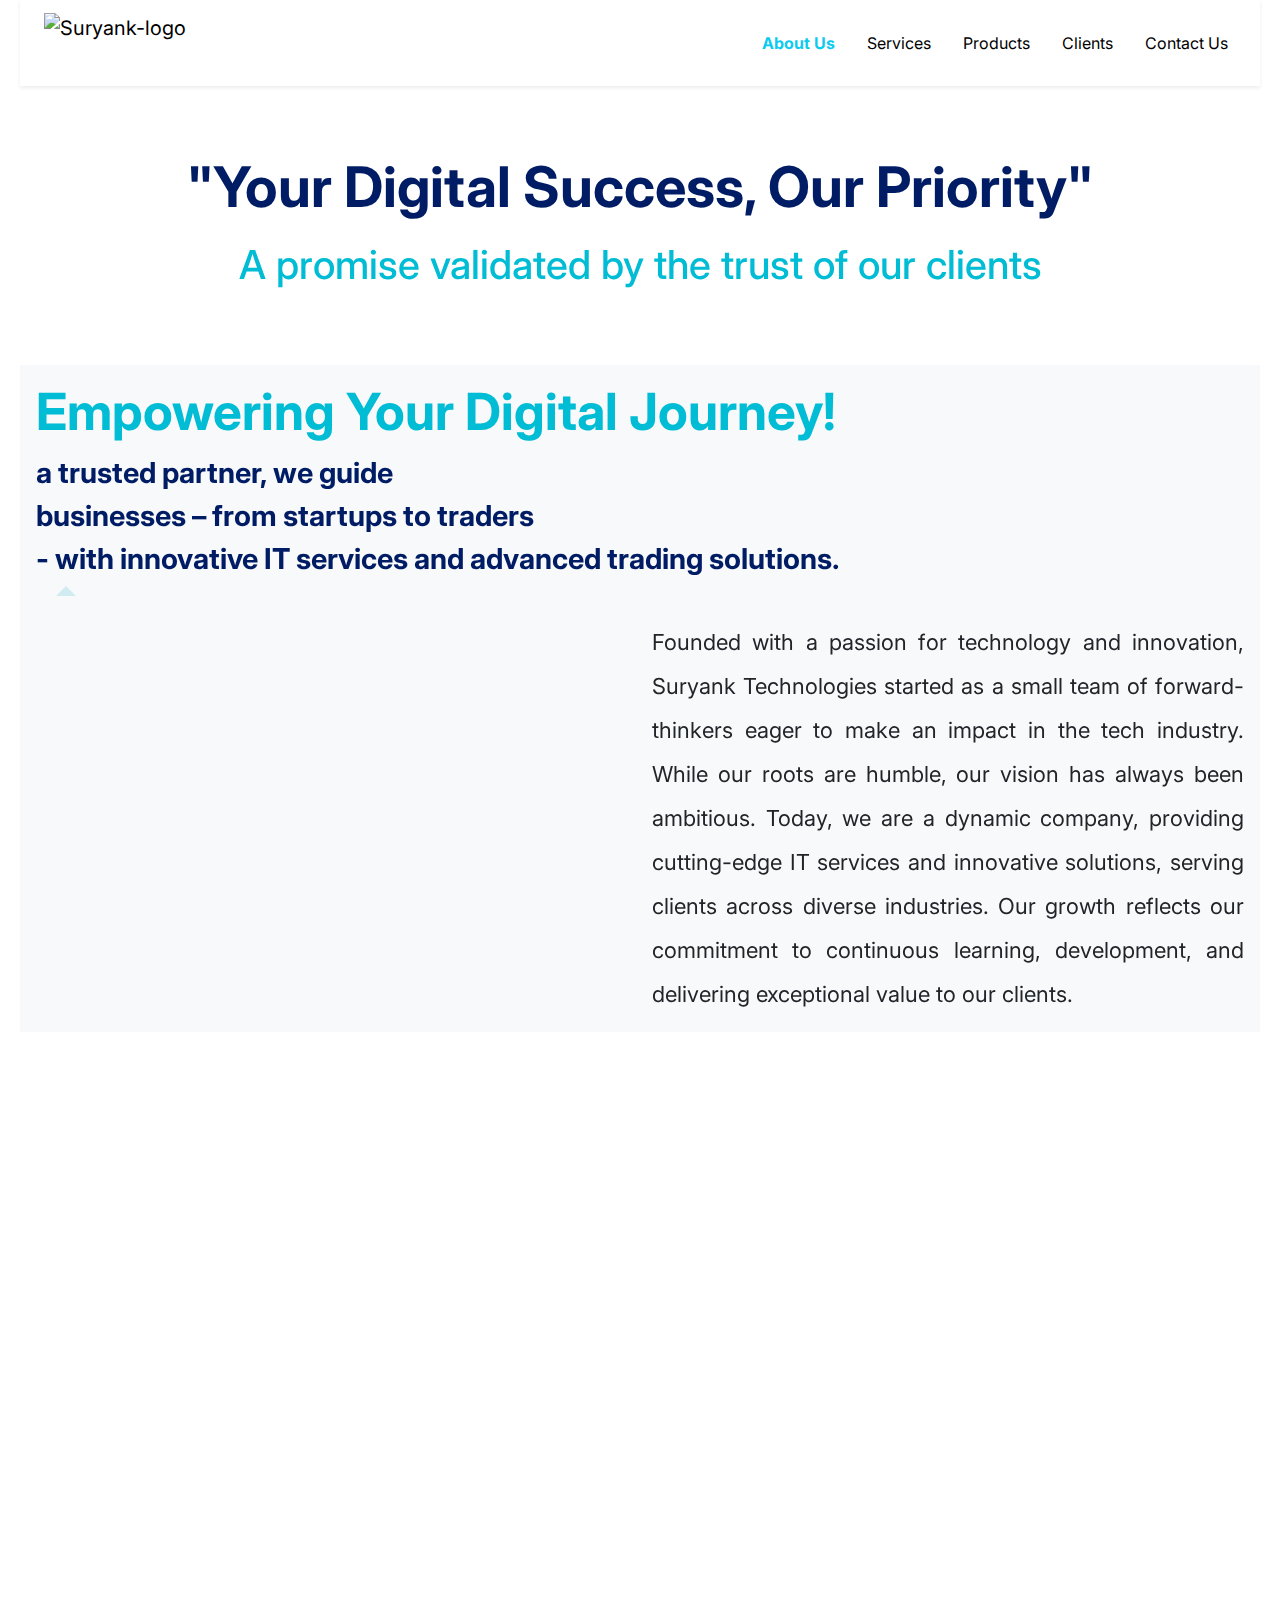
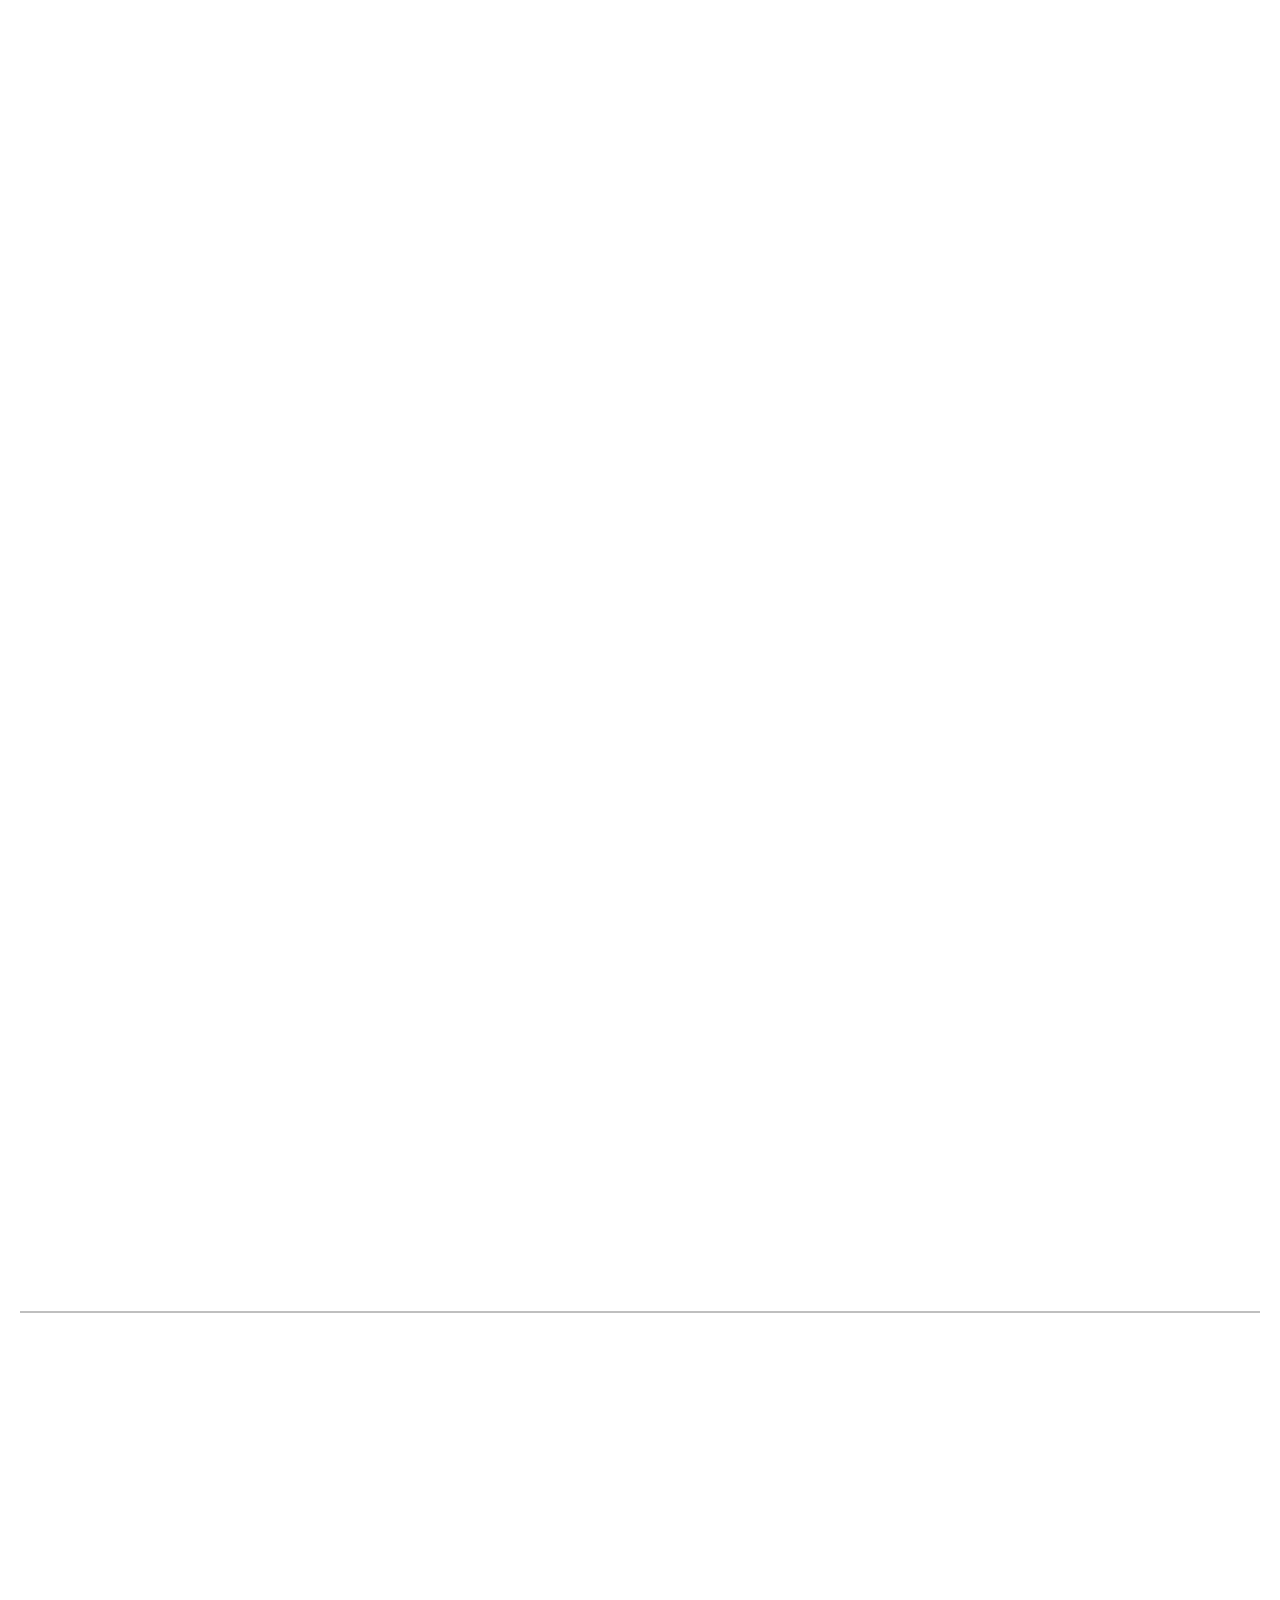
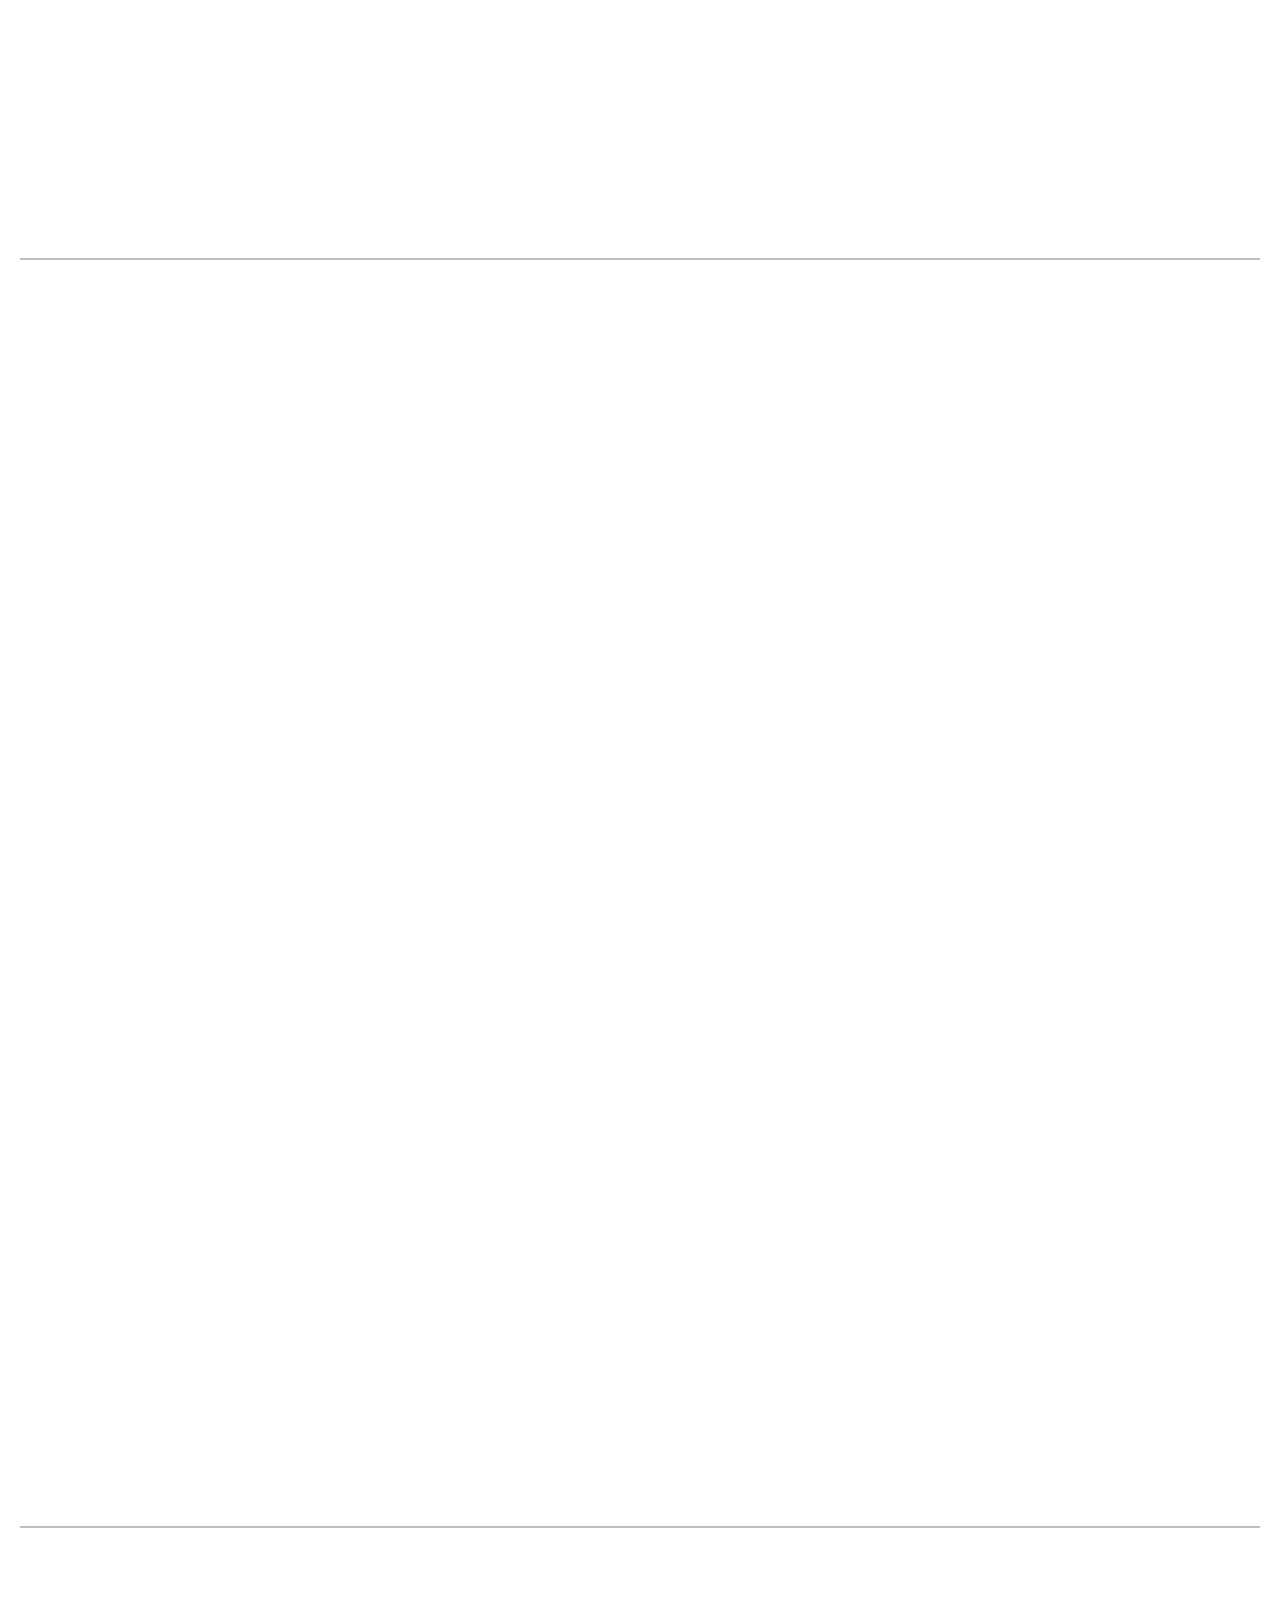
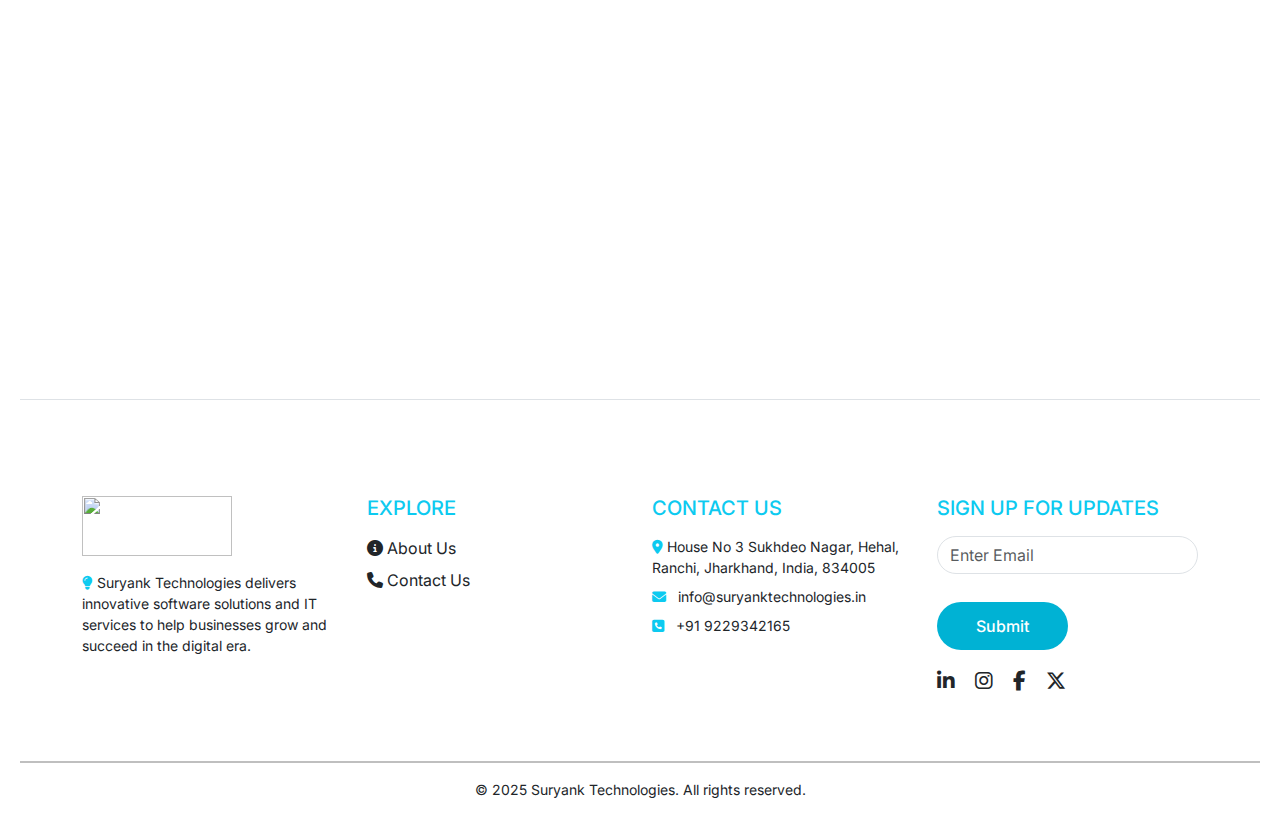
==== pages/index.html @ 4d27ec3f "push all files" ====
<!DOCTYPE html>
<html lang="en">
<head>
    <meta charset="UTF-8">
    <meta name="viewport" content="width=device-width, initial-scale=1.0">
    <title>Suryank Technologies</title>

    <!-- AOS CSS -->
    <link href="https://cdn.jsdelivr.net/npm/aos@2.3.4/dist/aos.css" rel="stylesheet">
    <link href="https://api.fontshare.com/v2/css?f[]=satoshi@400&display=swap" rel="stylesheet">

    <!-- Linking swipper css -->
    <link rel="stylesheet" href="https://cdn.jsdelivr.net/npm/swiper@11/swiper-bundle.min.css" />

    <!--Google Fonts Roboto-->
    <link rel="preconnect" href="https://fonts.googleapis.com">
    <link rel="preconnect" href="https://fonts.gstatic.com" crossorigin>
    <link
        href="https://fonts.googleapis.com/css2?family=Inter:opsz,wght@14..32,100..900&family=Open+Sans:ital,wght@0,300..800;1,300..800&family=Roboto:ital,wght@0,100..900;1,100..900&display=swap"
        rel="stylesheet">

    <!-- Bootstrap CSS -->
    <link href="https://cdn.jsdelivr.net/npm/bootstrap@5.3.3/dist/css/bootstrap.min.css" rel="stylesheet">
    <!-- Font Awesome (for icons) -->
    <link rel="stylesheet" href="https://cdnjs.cloudflare.com/ajax/libs/font-awesome/6.5.0/css/all.min.css">
    <link rel="stylesheet" href="style.css">

</head>
<body>
    <nav class="navbar navbar-expand-lg bg-white shadow-sm">
        <div class="container-fluid px-4">
            <!-- Logo -->
            <a class="navbar-brand d-flex align-items-center" href="#">
                <img src="/suryank-technologies2/assests/logo2.jpeg" alt="Suryank-logo">
                <!--  -->   
            </a>
    
            <!-- Toggler for mobile view -->
            <button class="navbar-toggler" type="button" data-bs-toggle="collapse" data-bs-target="#navbarNav">
                <span class="navbar-toggler-icon"></span>
            </button>
    
            <!-- Links -->

            
            <div class="collapse navbar-collapse justify-content-end" id="navbarNav">
                <ul class="navbar-nav gap-3">
                    <li class="nav-item">
                        <a class="nav-link" href="index.html">About Us</a>
                    </li>
                    <li class="nav-item">
                        <a class="nav-link" href="service.html">Services</a>
                    </li>
                    <li class="nav-item">
                        <a class="nav-link" href="product.html">Products</a>
                    </li>
                    <li class="nav-item">
                        <a class="nav-link" href="client.html">Clients</a>
                    </li>
                    <li class="nav-item">
                        <a class="nav-link" href="contact.html">Contact Us</a>
                    </li>
                </ul>
            </div>

        </div>
    </nav>

    <div class="d-flex flex-column align-items-center justify-content-center opacity-100 mt-5" data-aos="fade-up">
        <div class="text-center" style="max-width: 1200px; width: 100%; padding: 20px;">
            <h1 class="display-4" style="font-weight: bold;color:#001c64;">"Your Digital Success, Our Priority"</h1>
            <h1 class="h4 font-weight-light" style="font-size: 2.5rem; margin-top:20px;color: #00bcd4;">A promise validated by the trust of our clients</h1>
        </div>     
    </div>


    <div class="header-container mt-5 w-layout-blockcontainer w-container mb-4" data-aos="fade-up">

        <div class="highlight-box bg-light" >
            <div data-aos="fade-right">
            <h2 class="main-heading">Empowering Your Digital Journey!</h2>
            <p class="sub-heading">
                a trusted partner, we guide<br>
                businesses – from startups to traders<br>
                - with innovative IT services and advanced trading solutions.
            </p>
            </div>
            <!-- <div class="striped-divider"></div> -->
    
            <div class="speech-bubble" data-aos="fade-left">
                <div class="row">
                    <!-- Empty Left Half (Hidden on small screens) -->
                    <div class="col-md-6 d-none d-md-block">
                        <!-- Empty on purpose -->
                    </div>
                
                    <!-- Text Content -->
                    <div class="col-12 col-md-6 d-flex align-items-center custom-paragraph text-justify">
                        <p class="mb-0 w-100 mt-4">
                            Founded with a passion for technology and innovation, Suryank Technologies started as a small team of forward-thinkers
                            eager to make an impact in the tech industry. While our roots are humble, our vision has always been ambitious. Today,
                            we are a dynamic company, providing cutting-edge IT services and innovative solutions, serving clients across diverse
                            industries. Our growth reflects our commitment to continuous learning, development, and delivering exceptional value to
                            our clients.
                        </p>
                    </div>
                </div>

            </div>
            
        </div>
    </div>

    <div class="main-content mt-4">
    
        <!-- Our Vision -->
        <div class="container-fluid vision-section p-0" data-aos="fade-right">
            <div class="row align-items-center">
                <h1 class="vision-title1 text-center ">Our <span>Vision</span></h1>
                <div class="col-md-6 text-center">
                    <img src="/suryank-technologies2/assests/vision.png" alt="Vision Image" class="vision-image">
                </div>
                <div class="col-md-6 mb-4">
                    <h1 class="vision-title text-center ">Our <span>Vision</span></h1>
                    <p class="subheading mt-3">Dream to Reality</p>
                    <p class="vision-text custom-paragraph text-justify">
                        Our vision is to lead the future of technology innovation by building
                        sustainable,
                        impactful solutions that transform
                        industries. We aim to become a trusted global partner known for reliability,
                        integrity, and technological expertise. By
                        advancing digital transformation, we aspire to shape a smarter, more
                        connected
                        world.
                    </p>
                </div>
                
            </div>
        </div>
    
        <!-- Our Story -->
        <div class="container-fluid vision-section bg-light p-0" data-aos="fade-left">
            <div class="row align-items-center flex-md-row-reverse mt-4">
                <h1 class="vision-title1 text-center mt-4">Our <span>Story</span></h1>
                <div class="col-md-6 text-center">
                    <img src="/suryank-technologies2/assests/story.png" alt="story Image" class="vision-image">
                </div>
                <div class="col-md-6 mb-4">
                    <h1 class="vision-title text-center mt-4">Our <span>Story</span></h1>
                    <p class="subheading mt-3">From Humble Beginnings</p>
                    <p class="vision-text custom-paragraph text-justify">
                        Founded with a passion for technology and innovation, Suryank Technologies began
                        as a
                        small team of forward-thinkers eager to make an impact in the tech industry.
                        Over
                        the
                        years, we have grown into a dynamic company dedicated to solving
                        complex challenges with cutting-edge solutions. From humble beginnings to
                        trusted
                        partnerships with diverse industries,our journey reflects our commitment to
                        continuous
                        learning, growth, and client success.
                    </p>
                </div>
                
            </div>
        </div>
    
        <!-- Our People -->
        <div class="container-fluid vision-section p-0" data-aos="fade-right">
            <div class="row align-items-center mt-4">
                <h1 class="vision-title1 text-center">Our <span>People</span></h1>
                <div class="col-md-6 text-center">
                    <img src="/suryank-technologies2/assests/people.png" alt="people Image" class="vision-image">
                </div>
                <div class="col-md-6 mb-4">
                
                    <h1 class="vision-title text-center">Our <span>People</span></h1>
                    <p class="subheading mt-3">Heart of Our Success</p>
                    <p class="vision-text custom-paragraph text-justify">
                        Our team is the heart of Suryank Technologies. Comprising skilled engineers,
                        creative
                        designers, and dedicated project
                        managers, our professionals bring diverse expertise and a shared commitment
                        to
                        excellence. Each team member contributes
                        unique skills and perspectives, fostering an environment of collaboration,
                        innovation, and mutual respect.
                    </p>
                </div>
                
            </div>
        </div>
    
        <!-- Our Mission -->
        <div class="container-fluid vision-section bg-light p-0" data-aos="fade-left">
            <div class="row align-items-center flex-md-row-reverse mt-4">
                
                <h1 class="vision-title1 text-center mt-4">Our <span>Mission</span></h1>
                <div class="col-md-6 text-center">
                    <img src="/suryank-technologies2/assests/mission.png" alt="mission Image" class="vision-image">
                </div>
                <div class="col-md-6 mb-4">
                    <h1 class="vision-title text-center mt-4">Our <span>Mission</span></h1>
                    <p class="subheading mt-3">Purpose that Drives Us</p>
                    <p class="vision-text custom-paragraph text-justify">
                        At Suryank Technologies, our mission is to empower businesses through innovative
                        technology solutions that simplify
                        processes, boost productivity, and drive success. We are committed to delivering
                        high-quality, customer-centric services
                        that cater to the evolving needs of our clients, helping them thrive in a
                        competitive
                        digital landscape.
                    </p>
                </div>
               
            </div>
        </div>
    
    </div>
    
    <hr style="border: none; height: 2px; background-color: black;">
   

    <div class="title" style="margin: 20px 0 20px 0;" data-aos="fade-up">
        <a href="service.html" style="text-decoration:none">
            <h3 class="text-heading services-heading text-#002060">Our <span
                    style="color: #00bcd4;">Services</span></h3>
        </a>
        <h6 class="services-subtext">We deliver high-quality solutions to empower your business</h6>
    </div>
    
    <div class="conatainer swiper" data-aos="fade-in">
        <div class="wrapper">
            <div class="card-list swiper-wrapper">
    
                <div class="card swiper-slide">
                    <div class="card-image">
                        <img src="/suryank-technologies2/assests/andorid.jpeg" alt="">
                    </div>
                    <div class="card-content">
                        <h3 class="card-title">Mobile and Web App Development</h3>
                        <p class="card-text">High-performance applications that engage users.</p>
                    </div>
                </div>
                <div class="card swiper-slide">
                    <div class="card-image">
                        <img src="/suryank-technologies2/assests/custome.jpeg" alt="">
                    </div>
                    <div class="card-content">
                        <h3 class="card-title">Custom Software Development</h3>
                        <p class="card-text">Tailored solutions to meet specific business needs.</p>
                    </div>
                </div>
                <div class="card swiper-slide">
                    <div class="card-image">
                        <img src="/suryank-technologies2/assests/cloud.jpeg" alt="">
                    </div>
                    <div class="card-content">
                        <h3 class="card-title">Cloud Services</h3>
                        <p class="card-text">Scalable and secure cloud solutions to enhance operational agility..</p>
                    </div>
                </div>
                <div class="card swiper-slide">
                    <div class="card-image">
                        <img src="/suryank-technologies2/assests/Data _Analytics.webp" alt="">
                    </div>
                    <div class="card-content">
                        <h3 class="card-title">Data Analytics and AI Solutions</h3>
                        <p class="card-text">Data-driven insights and automation for smarter decision-making.</p>
                    </div>
                </div>
                <div class="card swiper-slide">
                    <div class="card-image">
                        <img src="/suryank-technologies2/assests/IT_Consulting.webp" alt="">
                    </div>
                    <div class="card-content">
                        <h3 class="card-title">IT Consulting</h3>
                        <p class="card-text">Expert guidance to drive digital transformation and efficiency.</p>
                    </div>
                </div>
    
            </div>
    
    
            <div class="swiper-pagination"></div>
    
            <!-- If we need navigation buttons -->
            <div class="swiper-button-prev"></div>
            <div class="swiper-button-next"></div>
        </div>
    </div>

    <hr style="border: none; height: 2px; background-color: black;">

    <div class="title" style="margin: 20px 0 20px 0;" data-aos="fade-up">
        <a href="service.html" style="text-decoration:none">
            <h3 class="text-heading services-heading text-#002060">Our <span style="color: #00bcd4;">Product</span></h3>
        </a>
        <h6 class="services-subtext">Suryank Technologies offers a comprehensive suite of services, including</h6>
    </div>
    
    <div class="full-conatiner">
        <!-- Hero Section -->
        <section class="hero container-1" data-aos="fade-up">
            <div>
                <img src="/suryank-technologies2/assests/algopandas.png"
                    style="max-width: 200px; margin-bottom: 50px; border-radius:10px;">
                <h1 class="color-all">AlgoPandas: Simplify Algorithmic Trading</h1>
                <p class="lead  color-one">No-Code, Plug & Play Trading Solutions for Real Traders.</p>
                <a href="https://www.algopandas.com/" class="btn btn-primary cta-button">Try Demo</a>
                <a href="https://web.algopandas.com/expert-signup/" class="btn btn-outline-primary cta-button">Sign Up
                    Now</a>
            </div>
        </section>
    
        <!-- Problem and Solution -->
        <section class="py-5 container-2" data-aos="fade-up">
            <h2 class="col-md-5 color-all" style="padding-left: 50px;" data-aos="fade-right">Why AlgoPandas?</h2>
            <div class="row">
                <div class="col-md-5" style="padding-left: 60px;" data-aos="fade-right">
                    <h4 class="color-one">The Problem</h4>
                    <p>Too much code. Too many roadblocks. Too little time.</p>
                </div>
                <div class="col-md-5" data-aos="fade-left" style="padding-left: 60px;">
                    <h4 class="color-one">The Solution</h4>
                    <p>AlgoPandas is designed to make algo trading simple, accessible, and no-code. No more time wasted on
                        complex coding and technical barriers.</p>
                </div>
            </div>
        </section>        
        <!-- Call to Action -->
        <section class="cta" data-aos="fade-left">
            <h2 class="color-all">Ready to Get Started?</h2>
            <p>Join hundreds of traders who have simplified their trading with AlgoPandas. Start automating today!</p>
            <a href="https://www.algopandas.com/" class="btn btn-success cta-button">Start Free Trial</a>
            <a href="https://www.algopandas.com/" class="btn btn-outline-success cta-button">Learn More</a>
        </section>
    
        <!-- FAQ -->
        <section class="py-5 container3" data-aos="fade-in" style="padding-left: 3rem;">
            <h2 class="color-all">Frequently Asked Questions</h2>
            <div>
                <h5 class="color-one">What is AlgoPandas?</h5>
                <p>AlgoPandas is a no-code, plug-and-play platform that lets traders automate their trading strategies
                    without
                    needing any programming knowledge.</p>
            </div>
            <div>
                <h5 class="color-one">Do I need coding skills?</h5>
                <p>No! AlgoPandas is designed to be simple and user-friendly, so you can start automating without writing
                    any
                    code.</p>
            </div>
        </section>
    </div>


    <!----------------------------------Client Page---------------------------------->
    <hr style="border: none; height: 2px; background-color: black;">
    <div class="client-container py-5" data-aos="fade-up">
        <h2 class="text-center mb-3 text-cyan">Our Esteemed Clients</h2>
        <p class="description">
            We are proud to collaborate with some of the most innovative and forward-thinking companies across various
            industries.
            Our clients trust us to deliver high-quality solutions and impactful results that drive growth and success.
        </p>
        <div class="row justify-content-center" id="clientContainer">
            <!-- Client cards load here -->
        </div>
    </div>  
    
    <!-- JavaScript -->
    <script>
        const clients = [
            {
                name: "Gainx-wealth",
                website: "https://www.gainxwealth.com/",
                logo: "/suryank-technologies2/assests/Gain x.png"
            },
            {
                name: "Truewealth",
                website: "https://truewealth.co.in/",
                logo: "/suryank-technologies2/assests/Truewealth.png"
            },
            {
                name: "Crypto-Hub-City",
                website: "https://cryptohubcity.com/",
                logo: "/suryank-technologies2/assests/crypto hub city.png"
            }
        ];

        const container = document.getElementById('clientContainer');

        clients.forEach((client, index) => {
            const delay = 0.2 + index * 0.2;
            const cardHTML = `
                <div class="col-md-4 mb-4 d-flex justify-content-center">
                  <div class="card text-center client-card shadow-sm" style="animation-delay: ${delay}s;">
                    <div class="card-body">
                      <img src="${client.logo}" alt="${client.name}">
                      <h5 class="card-title mt-3">${client.name}</h5>
                      <a href="${client.website}" class="btn btn-outline-primary btn-animated mt-3" target="_blank">
                        <span>Visit Website</span>
                      </a>
                    </div>
                  </div>
                </div>
              `;
            container.innerHTML += cardHTML;
        });
    </script>

    <!-- Bootstrap Footer -->
    <footer class="bg-#f7f9fc text-dark pt-5 border-top">
        <div class="container" style="min-height:33vh">
            <div class="row gy-4">
                <div class="col-md-3">
                    <img src="/suryank-technologies2/assests/logo2.jpeg" class="mb-3 logo22"
                        style="width: 150px; height: 60px; object-fit: cover;">
                    <p class="small">
                        <i class="fas fa-lightbulb text-info"></i> Suryank Technologies delivers innovative software
                        solutions and IT services to help businesses grow and succeed in the digital era.
                    </p>
                </div>
    
                <div class="col-md-3">
                    <h5 class="text-info text-uppercase mb-3">Explore</h5>
                    <ul class="list-unstyled">
                        <li><a href="#" class="text-dark text-decoration-none d-block mb-2"><i
                                    class="fas fa-info-circle"></i> About Us</a></li>
                        <li><a href="#" class="text-dark text-decoration-none d-block mb-2"><i class="fas fa-phone"></i>
                                Contact Us</a></li>
                    </ul>
                </div>
    
                <div class="col-md-3">
                    <h5 class="text-info text-uppercase mb-3">Contact Us</h5>
                    <ul class="list-unstyled small">
                        <li class="mb-2"><i class="fas fa-map-marker-alt text-info"></i> House No 3 Sukhdeo Nagar,
                            Hehal, Ranchi, Jharkhand, India, 834005</li>
                        <li class="mb-2"><i class="fa fa-envelope me-2 text-info"></i> info@suryanktechnologies.in</li>
                        <li><i class="fa fa-phone-square me-2 text-info"></i> +91 9229342165</li>
                    </ul>
                </div>
    
                <div class="col-md-3">
                    <h5 class="text-info text-uppercase mb-3">Sign up for updates</h5>
                    <form>
                        <div class="mb-2">
                            <input type="email" class="form-control rounded-pill" placeholder="Enter Email" required>
                        </div>
                        <button type="submit" class="btn btn-info w-50 rounded-pill text-white">Submit</button>
                    </form>
                    <div class="mt-3">
                        <a href="#" class="text-dark me-3 fs-5"><i class="fab fa-linkedin-in"></i></a>
                        <a href="#" class="text-dark me-3 fs-5"><i class="fab fa-instagram"></i></a>
                        <a href="#" class="text-dark me-3 fs-5"><i class="fab fa-facebook-f"></i></a>
                        <a href="#" class="text-dark fs-5"><i class="fab fa-x-twitter"></i></a>
                    </div>
                </div>
            </div>
        </div>
        <hr style="border: 1px solid black;">
        <div class="text-center">
            <p class="small mt-1 pb-2">© 2025 Suryank Technologies. All rights reserved.</p>
        </div>
    </footer>

    
        
    
    <!-- AOS JS -->
    <script src="https://cdn.jsdelivr.net/npm/aos@2.3.4/dist/aos.js"></script>
    <script>
        AOS.init({
            duration: 1000, // Animation duration in ms
            once: false, // Whether animation should happen only once
        });
    </script>

    <script src="https://cdn.jsdelivr.net/npm/swiper@11/swiper-bundle.min.js"></script>
    <script src="https://cdn.jsdelivr.net/npm/bootstrap@5.3.0/dist/js/bootstrap.bundle.min.js"></script>
    <script src="script.js"></script>
</body>
</html>
---- pages/style.css ----
*{
    margin: 0;
    padding: 0;
}
body {
   font-family: "Inter", sans-serif;
  font-optical-sizing: auto;
  font-style: normal;
  font-size: 16px;
}

.custom-paragraph {
      line-height: 2; /* Equal space between each line */
      text-align: justify; 
    }

.navbar-brand img {
    width: 150px; /* You can adjust this width */
    height: 60px;
    object-fit: cover;
    display: block;
}

/* Navbar link default styling */
.navbar-nav .nav-link {
    color: #000;
    transition: all 0.3s ease;
    position: relative;
}

/* Optional: underline on hover */
.navbar-nav .nav-link::after {
    content: "";
    position: absolute;
    bottom: 0;
    left: 0;
    height: 2px;
    width: 0;
    background-color: #0dcaf0;
    transition: width 0.3s;
}

.navbar-nav .nav-link:hover::after {
     color: #0dcaf0;
    width: 100%;
}

/* Active link style */
.navbar-nav .nav-link.active {
  color: #0dcaf0 !important;
  font-weight: bold;
  /* font-weight: bold; */
}


@media (max-width: 991px) {
    .navbar-collapse {
        text-align: center;
    }
}

.highlight-blue {
      color: #00b5e2; /* Aqua blue */
      font-weight: 700;
    }
    .bold-dark {
      color: #001c64; /* Dark blue */
      font-weight: 600;
      line-height: 1.6;
    }
    .suryank-text {
      font-size: 1.1rem;
      line-height: 1.8;
    }


 
  .vision-section {
      padding: 60px 20px;
    }
    .vision-title1 {
      visibility: hidden;
      font-size: 3rem;
      font-weight: 700;
    }
    .vision-title1 span {
      color: #00B2D4;
    }
    .vision-title span{
        color: #00B2D4;
    }
    .subheading {
      font-weight: 600;
      color: #001c64;
      /* font-size: 1rem; */
      text-align: center;
    }
    .vision-text {
      color: #444;
      font-size: 1.1rem;
      line-height: 1.8;
    }
    .vision-image {
      max-width: 100%;
      height: auto;
      padding:3rem;
    }
    .container-fluid{
      border-top-right-radius: 20px;
      border-bottom-right-radius: 20px;
    }
/*-----------------------------------Our Services & Features (Swippers)-------------------------------------*/
.title{
     text-align: center;
     margin-top: 50px;
     margin-bottom: 30px;
     animation: fadeInUp 0.8s ease-in-out;
}

.services-heading {
    font-size: 2.5rem;
    color: #001c64;
    font-weight: 800;
    margin-bottom: 10px;
    text-shadow: 1px 1px 2px rgba(0,0,0,0.1);
}

.services-subtext {
    font-size: 1.1rem;
    color: #444;
    max-width: 750px;
    margin: 0 auto;
    line-height: 1.6;
    font-weight: 500;
    opacity: 0.85;
}

.fade-up {
  opacity: 0;
  transform: translateY(50px);
  animation: fadeUpAnim 1s ease-out forwards;
}

@keyframes fadeUpAnim {
  to {
    opacity: 1;
    transform: translateY(0);
  }
}

@keyframes fadeInUp {
  from {
    opacity: 0;
    transform: translateY(40px);
  }
  to {
    opacity: 1;
    transform: translateY(0);
  }
}
.container{
     display: flex;
    align-items: center;
    justify-content: center; /* This centers content horizontally */
    margin: 0 auto;           /* Center container itself */
    min-height: 100vh;
}
.wrapper{
     max-width: 1100px;
    width: 100%;
    padding: 20px 10px;
    margin: 0 auto;           /* Center wrapper itself */
    display: flex;            /* Ensure flex to align cards */
    gap: 20px;                /* Add spacing between cards */
    overflow: hidden;
    /* overflow-x: auto;
    scroll-snap-type: x mandatory;
    -webkit-overflow-scrolling: touch; */
}

.wrapper .card{
     flex: 0 0 auto;
}

.wrapper .card:hover{
    transform: translateY(-10px);
}

.card .card-image img{
    width: 100%;
    aspect-ratio: 16/9;
        object-fit: cover;
        border-radius: 22px;
        padding: 10px;
}
.card .card-content{
    flex: 1;
    display: flex;
    flex-direction: column;
    padding: 10px 25px 25px;
}

.card .card-content .card-title{
    color: #001c64;
    font-size: 1.25rem;
    font-weight: 700;
    line-height: 1.3;
    margin-bottom: 15px
}

.card .card-content .card-text{
    color: #747474;
    font-size: 0.95rem;
    line-height: 1.6;
    margin-bottom: 20px
}

.container:hover .wrapper .swipper-pagination-bullet-active::before{
  animation-play-state: paused;
}


/*------------------------------footer---------------------*/



 /*-----------------------------------------------client Page-----------------------------------------*/   
h2 {
      font-weight: 700;
      color: #333;
    }

    .text-cyan {
      color: #00bcd4 !important;
    }

    .client-container {
      justify-content: space-around;
    }

    .description {
      max-width: 800px;
      margin: 0 auto 40px;
      font-size: 1.1rem;
      color: #555;
      text-align: center;
    }

    .client-card {
      width: 100%;
      max-width: 450px;
      transition: transform 0.4s ease, box-shadow 0.4s ease;
      animation: fadeInUp 0.8s ease forwards;
      opacity: 0;
      margin-left: 15px;
      margin-right: 15px;
    }

    .client-card:hover {
      transform: scale(1.05) rotateZ(1deg);
      box-shadow: 0 12px 24px rgba(0, 0, 0, 0.2);
      border: 1px solid #007bff;
    }

    .client-card img {
      width: 100%;
      height: 200px;
      object-fit: cover;
      border-radius: 8px 8px 0 0;
      transition: transform 0.3s ease;
    }

    .client-card:hover img {
      transform: scale(1.02);
    }

    .btn-animated {
      position: relative;
      overflow: hidden;
      transition: all 0.4s ease;
      border-radius: 50px;
      font-weight: bold;
    }

    .btn-animated::before {
      content: "";
      position: absolute;
      top: 0;
      left: -100%;
      width: 100%;
      height: 100%;
      background: linear-gradient(120deg, #007bff, #00c6ff);
      transition: all 0.4s ease;
      z-index: 0;
    }

    .btn-animated:hover::before {
      left: 0;
    }

    .btn-animated span {
      position: relative;
      z-index: 1;
      color: #007bff;
      transition: color 0.4s ease;
    }

    .btn-animated:hover span {
      color: #fff;
    }

    @keyframes fadeInUp {
      0% {
        transform: translateY(30px);
        opacity: 0;
      }

      100% {
        transform: translateY(0);
        opacity: 1;
      }
    }
      body {
      margin-left: 20px;
      margin-right: 20px;
    }

/*--------------------------------contact page----------------------------------------*/
.contact-container {
      display: flex;
      flex-wrap: wrap;
      justify-content: center;
      align-items: flex-start;
      gap: 40px;
      padding: 50px;
    }
    .contact-image {
      flex: 2;
      display: flex;
      justify-content: center;
      align-items: center;
    }
    .contact-image img {
      width: 100%;
      max-width: 100%;
      height: auto;
      animation: float 3s ease-in-out infinite;
      transition: transform 0.3s ease;
      cursor: pointer;
    }
    .contact-image img:hover {
      transform: scale(1.05) rotate(2deg);
    }
    @keyframes float {
      0%, 100% {
        transform: translateY(0px);
      }
      50% {
        transform: translateY(-10px);
      }
    }
    .contact-form-container {
      flex: 3;
      min-width: 300px;
    }
    .contact-form-container h2 {
      color: #00bcd4;
      margin-bottom: 20px;
    }
    .contact-form-container h2 span {
      color: #00bcd4;
    }
    form {
      display: flex;
      flex-direction: column;
      gap: 20px;
    }
    .form-group {
      display: flex;
      flex-wrap: wrap;
      gap: 15px;
    }
    .form-half-group {
      flex: 1;
      display: flex;
      flex-direction: column;
    }
    label {
      font-weight: 500;
      margin-bottom: 5px;
      color: #001c64;
    }
    .form-half,
    textarea {
      padding: 10px;
      border: 1px solid #ccc;
      border-radius: 5px;
      background-color: #f5f6fa;
      transition: all 0.3s ease;
    }
    .form-half:hover,
    textarea:hover {
      border-color: #00bcd4;
      background-color: #e8f7fa;
    }
    .form-half:focus,
    textarea:focus {
      outline: none;
      box-shadow: 0 0 5px #00bcd4;
      border-color: #00bcd4;
      background-color: #fff;
    }
    textarea {
      width: 100%;
      min-height: 100px;
      resize: vertical;
    }
    button[type="submit"] {
      background-color: #00B2D4;
      color: white;
      border: none;
      padding: 12px 25px;
      border-radius: 30px;
      cursor: pointer;
      align-self: flex-start;
      font-weight: 500;
      transition: background-color 0.3s ease, transform 0.3s ease;
    }
    button[type="submit"]:hover {
      background-color: #00133c;
      transform: scale(1.05);
    }

    @media (max-width: 768px) {
      .contact-container {
        flex-direction: column;
        align-items: center;
      }
      .contact-image, .contact-form-container {
        flex: 100%;
        max-width: 100%;
      }
    }
/*----------------------------------Media queries----------------------------*/
    
@media screen and (max-width: 480px) {
        .swiper-button-prev, .swiper-button-next {
        visibility: hidden;
    }
    .vision-image{
          max-width: 100%;
      height: auto;
       padding: 2px;
        }
        .vision-title{
      visibility: hidden;
    }
  .vision-section {
      padding: 60px 20px;
    }
    .vision-title1 {
      visibility: visible;
      font-size: 3rem;
      font-weight: 700;
    }
    .vision-title1 span {
      color: #00B2D4;
    }
    .vision-title span{
        color: #00B2D4;
    }
}
@media screen and (max-width: 768px) {
        .swiper-button-prev, .swiper-button-next {
        visibility: hidden;
    }
    .vision-image{
          max-width: 100%;
      height: auto;
      padding: 2px;
        }
        .vision-title{
          visibility: hidden;
     
    }
  .vision-section {
      padding: 60px 20px;
    }
    .vision-title1 {
      visibility: visible;
      font-size: 3rem;
      font-weight: 700;
    }
    .vision-title1 span {
      color: #00B2D4;
    }
    .vision-title span{
        color: #00B2D4;
    }
}
@media screen and (max-width: 1024px) {
        .swiper-button-prev, .swiper-button-next {
        visibility: hidden;
    }
    .vision-image{
          max-width: 100%;
        height: auto;
       /* padding: 2px; */
        }
        .vision-title{
          visibility: hidden;
     
    }
  .vision-section {
      padding: 60px 20px;
    }
    .vision-title1 {
      visibility: visible;
      font-size: 3rem;
      font-weight: 700;
    }
    .vision-title1 span {
      color: #00B2D4;
    }
    .vision-title span{
        color: #00B2D4;
    }
}

/*-----------------------------Product Page--------------------------*/
.hero {
            background-color: #f8f9fa;
            padding: 60px 0px 60px 0;
            text-align: center;
        }

        .color-all{
          color: #00B2D4;
        }
        .color-one{
          color: #001c64;
        }

        .cta-button {
            margin: 10px;
            background-color: #00B2D4;
            border-radius: 50px;
            color: white;
        }

        .features li {
            margin-bottom: 15px;
            border: none;
        }

        .steps div {
            margin-bottom: 20px;
        }

        .testimonials blockquote {
            background: #f1f1f1;
            padding: 20px;
            border-left: 5px solid #007bff;
        }

        .cta {
            background: #e9ecef;
            text-align: center;
            padding: 40px 20px;
        }

.full-conatiner{
  width: 100%;
}
.container-1{
  background: #e9ecef;
}



.highlight-box {
      padding: 1rem;
      margin-bottom: 8rem;

    }
    .main-heading {
      color: #00bcd4;
      font-weight: bold;
      font-size: 3.2rem;
    }
    .sub-heading {
      font-weight:bold;
      color: #001c64;
      font-size: 1.8rem;
    }
    .text-paragraph {
      color: #444;
      margin-top: 1rem;
    }
    .striped-divider {
      height: 20px;

      margin: 1rem 0;
    }



  .speech-bubble {

      min-height: 200px; /* or whatever height you want */
      display: flex;
      align-items: center;
      font-size: 22px;
    }

    .row {
        flex: 1;
      }  

    .speech-bubble::before {
      content: "";
      position: absolute;
      top: -10px;
      left: 20px;
      border-width: 0 10px 10px 10px;
      border-style: solid;
      border-color: transparent transparent #d1ecf1 transparent;
    }
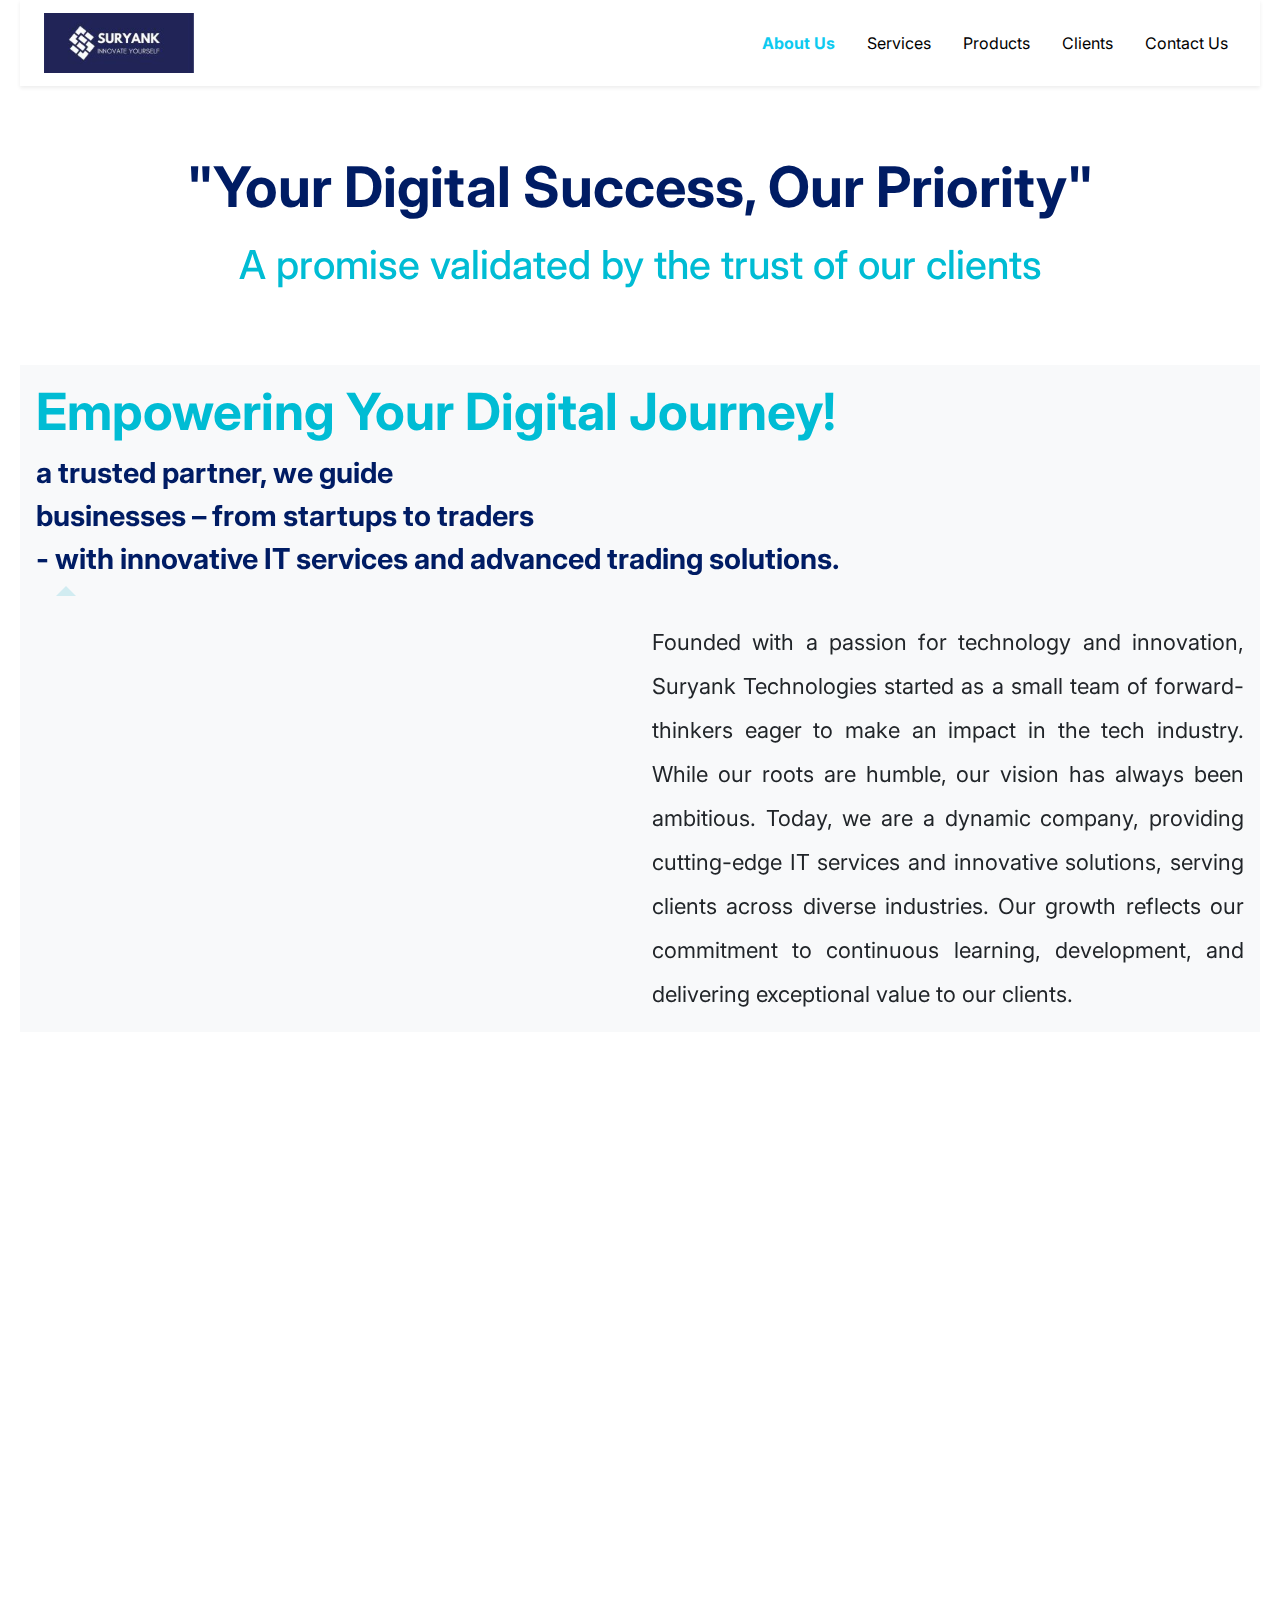
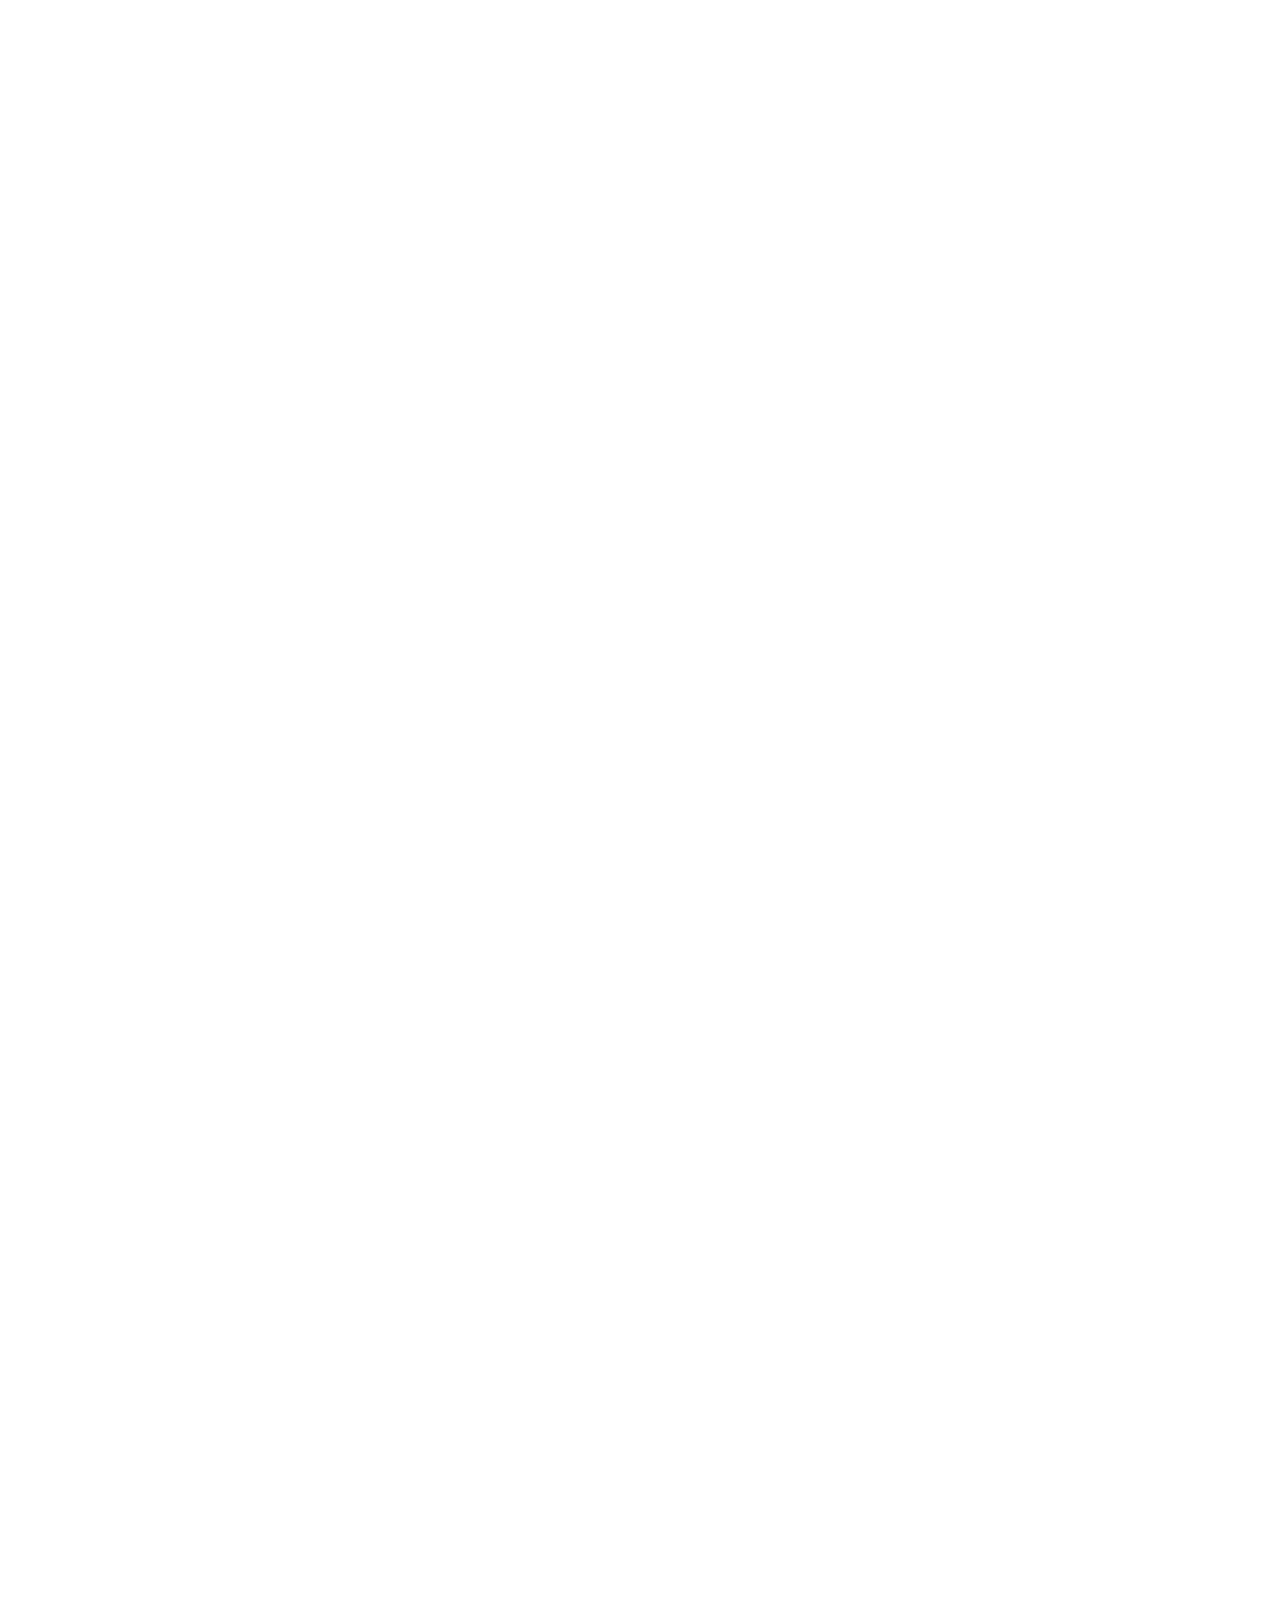
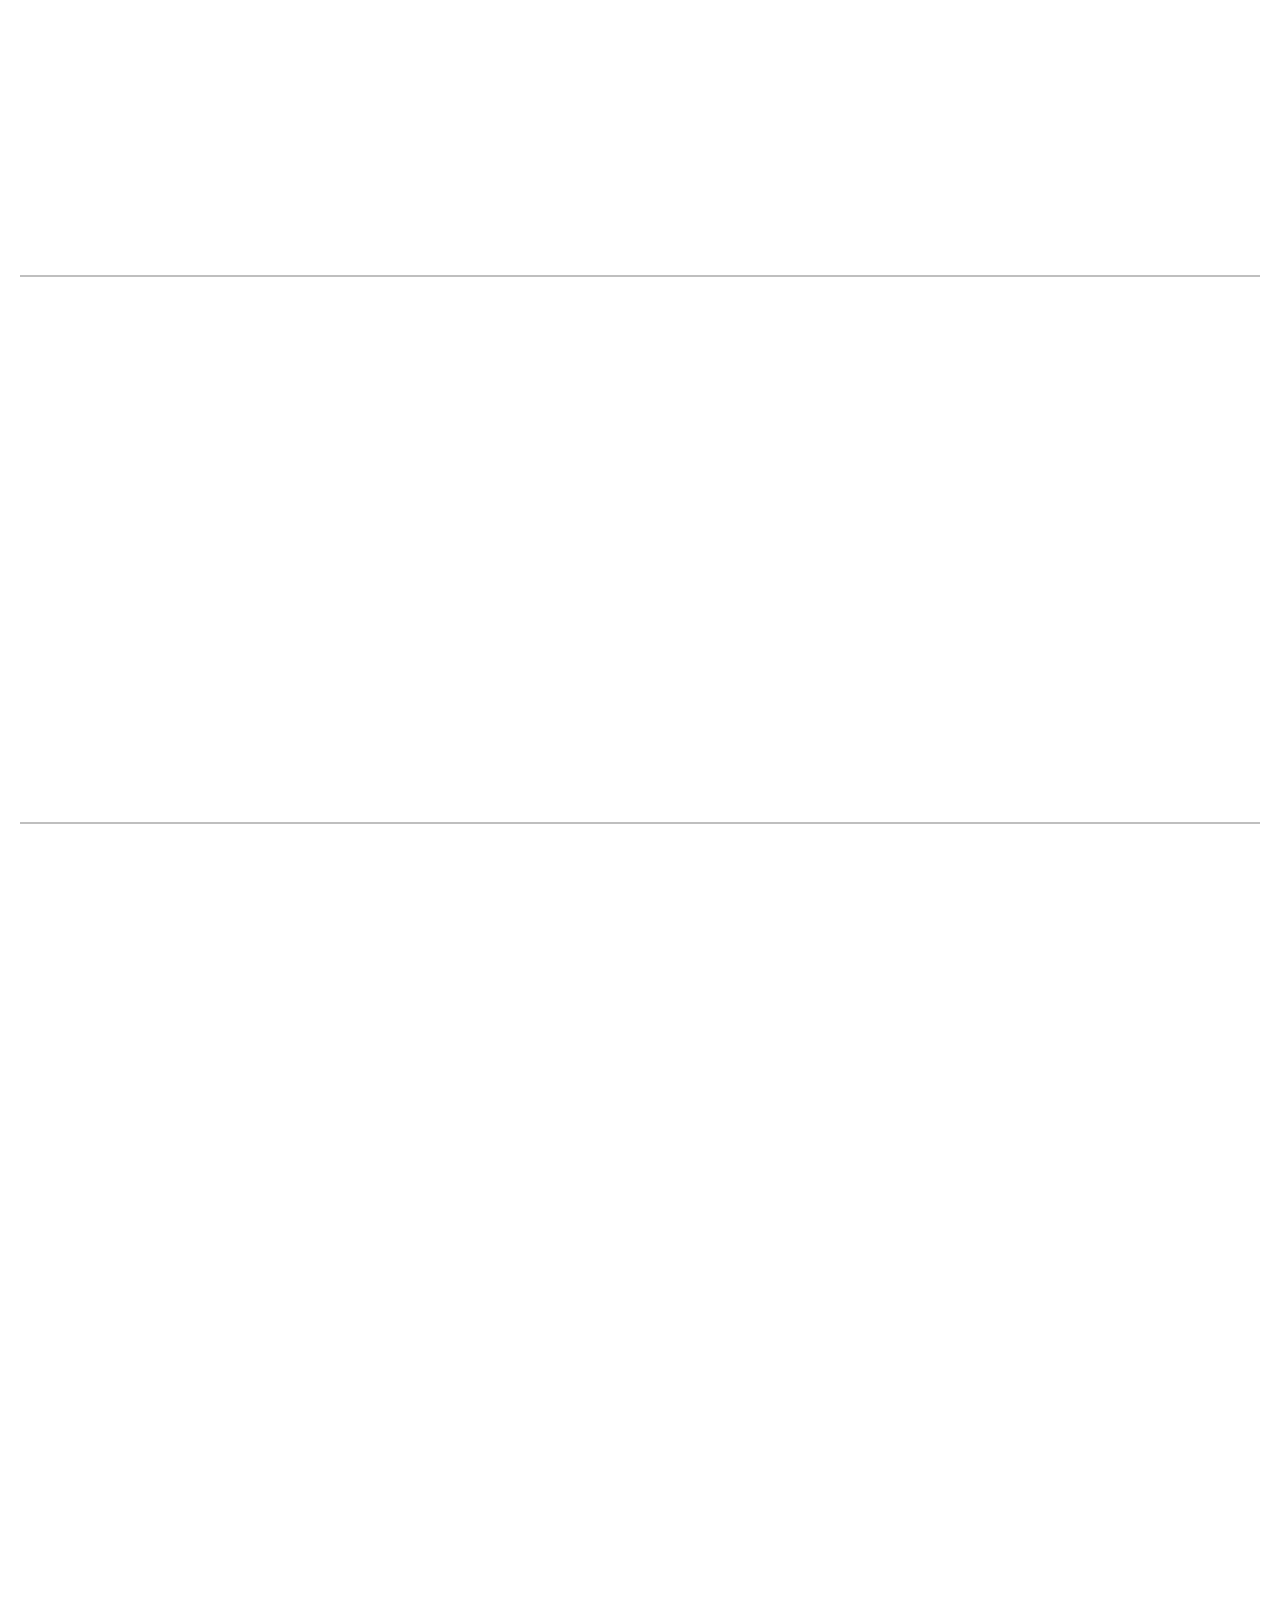
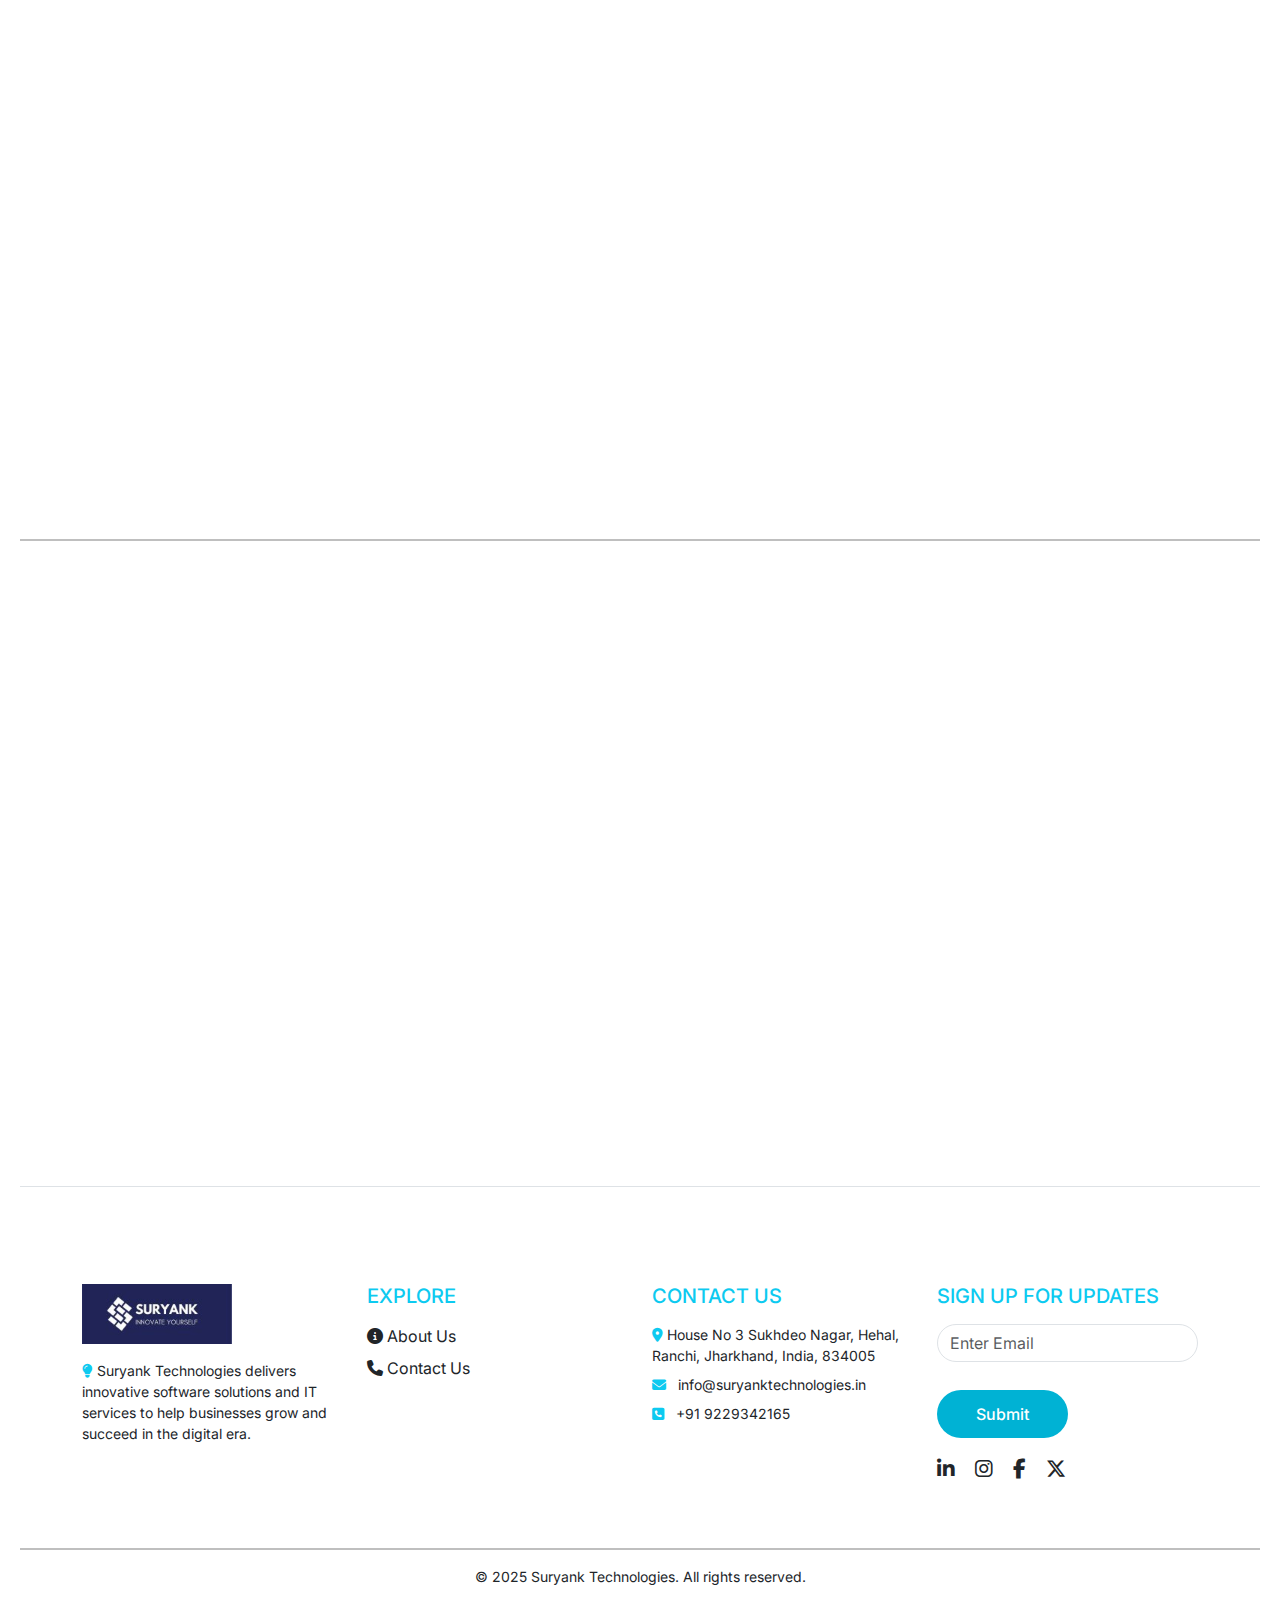
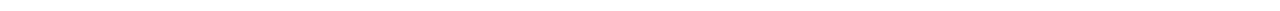
==== commit 63f3f2c5: "Fix image paths" ====
--- a/pages/index.html
+++ b/pages/index.html
@@ -31,7 +31,7 @@
         <div class="container-fluid px-4">
             <!-- Logo -->
             <a class="navbar-brand d-flex align-items-center" href="#">
-                <img src="/suryank-technologies2/assests/logo2.jpeg" alt="Suryank-logo">
+                <img src="../assests/logo2.jpeg" alt="Suryank-logo">
                 <!--  -->   
             </a>
     
@@ -118,7 +118,7 @@
             <div class="row align-items-center">
                 <h1 class="vision-title1 text-center ">Our <span>Vision</span></h1>
                 <div class="col-md-6 text-center">
-                    <img src="/suryank-technologies2/assests/vision.png" alt="Vision Image" class="vision-image">
+                    <img src="../assests/vision.png" alt="Vision Image" class="vision-image">
                 </div>
                 <div class="col-md-6 mb-4">
                     <h1 class="vision-title text-center ">Our <span>Vision</span></h1>
@@ -143,7 +143,7 @@
             <div class="row align-items-center flex-md-row-reverse mt-4">
                 <h1 class="vision-title1 text-center mt-4">Our <span>Story</span></h1>
                 <div class="col-md-6 text-center">
-                    <img src="/suryank-technologies2/assests/story.png" alt="story Image" class="vision-image">
+                    <img src="../assests/story.png" alt="story Image" class="vision-image">
                 </div>
                 <div class="col-md-6 mb-4">
                     <h1 class="vision-title text-center mt-4">Our <span>Story</span></h1>
@@ -171,7 +171,7 @@
             <div class="row align-items-center mt-4">
                 <h1 class="vision-title1 text-center">Our <span>People</span></h1>
                 <div class="col-md-6 text-center">
-                    <img src="/suryank-technologies2/assests/people.png" alt="people Image" class="vision-image">
+                    <img src="../assests/people.png" alt="people Image" class="vision-image">
                 </div>
                 <div class="col-md-6 mb-4">
                 
@@ -198,7 +198,7 @@
                 
                 <h1 class="vision-title1 text-center mt-4">Our <span>Mission</span></h1>
                 <div class="col-md-6 text-center">
-                    <img src="/suryank-technologies2/assests/mission.png" alt="mission Image" class="vision-image">
+                    <img src="../assests/mission.png" alt="mission Image" class="vision-image">
                 </div>
                 <div class="col-md-6 mb-4">
                     <h1 class="vision-title text-center mt-4">Our <span>Mission</span></h1>
@@ -236,7 +236,7 @@
     
                 <div class="card swiper-slide">
                     <div class="card-image">
-                        <img src="/suryank-technologies2/assests/andorid.jpeg" alt="">
+                        <img src="../assests/andorid.jpeg" alt="">
                     </div>
                     <div class="card-content">
                         <h3 class="card-title">Mobile and Web App Development</h3>
@@ -245,7 +245,7 @@
                 </div>
                 <div class="card swiper-slide">
                     <div class="card-image">
-                        <img src="/suryank-technologies2/assests/custome.jpeg" alt="">
+                        <img src="../assests/custome.jpeg" alt="">
                     </div>
                     <div class="card-content">
                         <h3 class="card-title">Custom Software Development</h3>
@@ -254,7 +254,7 @@
                 </div>
                 <div class="card swiper-slide">
                     <div class="card-image">
-                        <img src="/suryank-technologies2/assests/cloud.jpeg" alt="">
+                        <img src="../assests/cloud.jpeg" alt="">
                     </div>
                     <div class="card-content">
                         <h3 class="card-title">Cloud Services</h3>
@@ -263,7 +263,7 @@
                 </div>
                 <div class="card swiper-slide">
                     <div class="card-image">
-                        <img src="/suryank-technologies2/assests/Data _Analytics.webp" alt="">
+                        <img src="../assests/Data _Analytics.webp" alt="">
                     </div>
                     <div class="card-content">
                         <h3 class="card-title">Data Analytics and AI Solutions</h3>
@@ -272,7 +272,7 @@
                 </div>
                 <div class="card swiper-slide">
                     <div class="card-image">
-                        <img src="/suryank-technologies2/assests/IT_Consulting.webp" alt="">
+                        <img src="../assests/IT_Consulting.webp" alt="">
                     </div>
                     <div class="card-content">
                         <h3 class="card-title">IT Consulting</h3>
@@ -304,7 +304,7 @@
         <!-- Hero Section -->
         <section class="hero container-1" data-aos="fade-up">
             <div>
-                <img src="/suryank-technologies2/assests/algopandas.png"
+                <img src="../assests/algopandas.png"
                     style="max-width: 200px; margin-bottom: 50px; border-radius:10px;">
                 <h1 class="color-all">AlgoPandas: Simplify Algorithmic Trading</h1>
                 <p class="lead  color-one">No-Code, Plug & Play Trading Solutions for Real Traders.</p>
@@ -376,17 +376,17 @@
             {
                 name: "Gainx-wealth",
                 website: "https://www.gainxwealth.com/",
-                logo: "/suryank-technologies2/assests/Gain x.png"
+                logo: "../assests/Gain x.png"
             },
             {
                 name: "Truewealth",
                 website: "https://truewealth.co.in/",
-                logo: "/suryank-technologies2/assests/Truewealth.png"
+                logo: "../assests/Truewealth.png"
             },
             {
                 name: "Crypto-Hub-City",
                 website: "https://cryptohubcity.com/",
-                logo: "/suryank-technologies2/assests/crypto hub city.png"
+                logo: "../assests/crypto hub city.png"
             }
         ];
 
@@ -416,7 +416,7 @@
         <div class="container" style="min-height:33vh">
             <div class="row gy-4">
                 <div class="col-md-3">
-                    <img src="/suryank-technologies2/assests/logo2.jpeg" class="mb-3 logo22"
+                    <img src="../assests/logo2.jpeg" class="mb-3 logo22"
                         style="width: 150px; height: 60px; object-fit: cover;">
                     <p class="small">
                         <i class="fas fa-lightbulb text-info"></i> Suryank Technologies delivers innovative software
